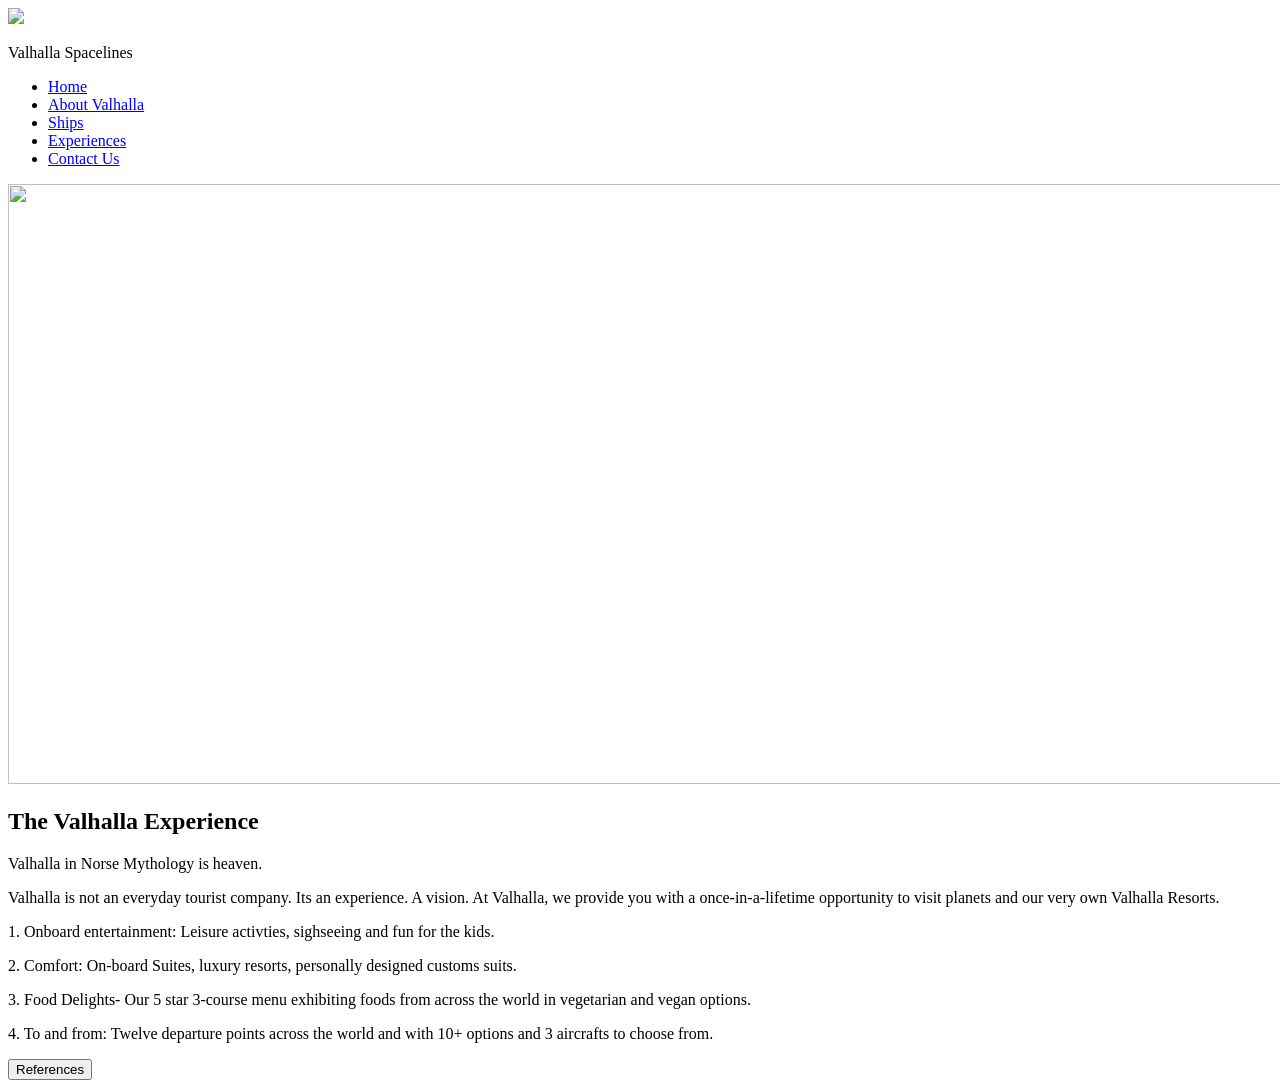
==== index.html @ 5152ffe0 "Add files via upload" ====
<!DOCTYPE html>
<html>
    <link rel="preconnect" href="https://fonts.googleapis.com">
<link rel="preconnect" href="https://fonts.gstatic.com" crossorigin>
<link href="https://fonts.googleapis.com/css2?family=Lato:wght@300&family=Source+Sans+Pro:wght@300&display=swap" rel="stylesheet">
<head>
<title>Valhalla Spacelines</title>
<link rel="stylesheet" href="style.css">
<link rel="stylesheet" href="header.css">

</head>

    <body>

        <div class ="menu-bar">
        <img src="logo.png" class="logo">
        <div class="title">
            <p>Valhalla Spacelines</p>
        </div>
       
        <ul>
        <li class="active"><a href= "#">Home</a></li>
        <li><a href= "us.html">About Valhalla</a></li>
        <li><a href= "ships.html">Ships</a></li>   
        <li><a href= "onboard.html">Experiences</a></li>
        <li><a href= "backgroundcheck.html">Contact Us</a></li>
        
        </ul>

</div>

<div class="spacer">
<p>
<img src="Space.jpg"width="1400" height="600">

</p>

</div>
    <div class="opener">
        <h2>
            The Valhalla Experience
            </h2>

<p>
    Valhalla in Norse Mythology is heaven.
</p>

<p>
    Valhalla is not an everyday tourist company. Its an experience. A vision. At Valhalla, we provide you with a once-in-a-lifetime opportunity to visit planets and our very own Valhalla Resorts. 
</p>

<p>
    1. Onboard entertainment: Leisure activties, sighseeing and fun for the kids.
</p>

<p>
    2. Comfort: On-board Suites, luxury resorts, personally designed customs suits.
</p>

<p>
    3. Food Delights- Our 5 star 3-course menu exhibiting foods from across the world in vegetarian and vegan options.
</p>

<p>
    4. To and from: Twelve departure points across the world and with 10+ options and 3 aircrafts to choose from.
</p>
    </div>


    <div class="spacer3">
        <p></p>
        </div>

    </body>
    <form>
        <a href="https://drive.google.com/file/d/1Igak28KmbsYxQ1095Y5At7NjxStYudCL/view?usp=sharing%22%3E">
        <input type="button" value="References">
        </a>
        
        </form>

</html>
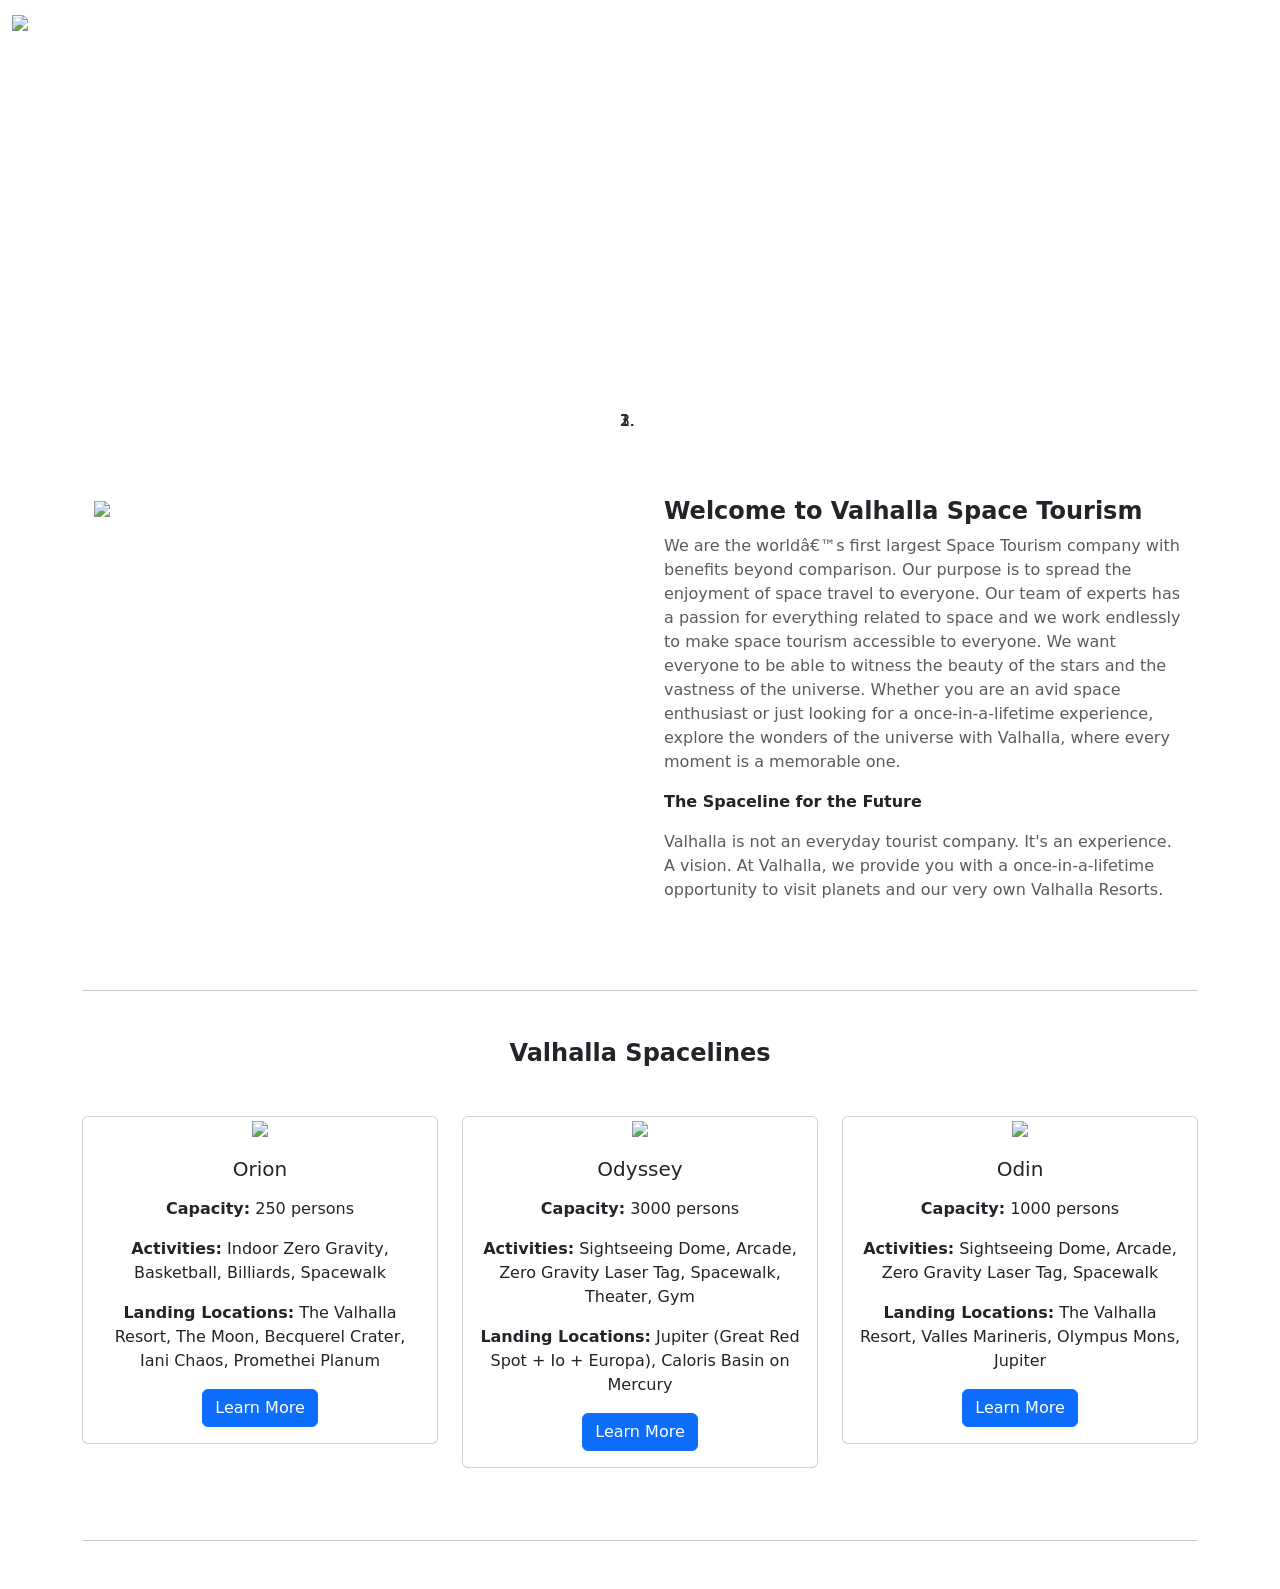
==== commit d7c54ac1: "Add files via upload" ====
--- a/index.html
+++ b/index.html
@@ -1,82 +1,296 @@
 <!DOCTYPE html>
-<html>
-    <link rel="preconnect" href="https://fonts.googleapis.com">
-<link rel="preconnect" href="https://fonts.gstatic.com" crossorigin>
-<link href="https://fonts.googleapis.com/css2?family=Lato:wght@300&family=Source+Sans+Pro:wght@300&display=swap" rel="stylesheet">
+<html lang="en">
 <head>
-<title>Valhalla Spacelines</title>
-<link rel="stylesheet" href="style.css">
-<link rel="stylesheet" href="header.css">
-
+  <meta name="viewport" content="width=device-width, initial-scale=1.0">
+  <title>Valhalla Spacelines</title> 
+  <link rel="stylesheet" type="text/css" href="main.css">
+  <link rel="stylesheet" href="https://stackpath.bootstrapcdn.com/bootstrap/5.0.0-alpha1/css/bootstrap.min.css" integrity="sha384-r4NyP46KrjDleawBgD5tp8Y7UzmLA05oM1iAEQ17CSuDqnUK2+k9luXQOfXJCJ4I" crossorigin="anonymous">
 </head>
-
-    <body>
-
-        <div class ="menu-bar">
-        <img src="logo.png" class="logo">
-        <div class="title">
-            <p>Valhalla Spacelines</p>
-        </div>
-       
-        <ul>
-        <li class="active"><a href= "#">Home</a></li>
-        <li><a href= "us.html">About Valhalla</a></li>
-        <li><a href= "ships.html">Ships</a></li>   
-        <li><a href= "onboard.html">Experiences</a></li>
-        <li><a href= "backgroundcheck.html">Contact Us</a></li>
-        
-        </ul>
-
-</div>
-
-<div class="spacer">
-<p>
-<img src="Space.jpg"width="1400" height="600">
-
-</p>
-
-</div>
-    <div class="opener">
-        <h2>
-            The Valhalla Experience
-            </h2>
-
-<p>
-    Valhalla in Norse Mythology is heaven.
-</p>
-
-<p>
-    Valhalla is not an everyday tourist company. Its an experience. A vision. At Valhalla, we provide you with a once-in-a-lifetime opportunity to visit planets and our very own Valhalla Resorts. 
-</p>
-
-<p>
-    1. Onboard entertainment: Leisure activties, sighseeing and fun for the kids.
-</p>
-
-<p>
-    2. Comfort: On-board Suites, luxury resorts, personally designed customs suits.
-</p>
-
-<p>
-    3. Food Delights- Our 5 star 3-course menu exhibiting foods from across the world in vegetarian and vegan options.
-</p>
-
-<p>
-    4. To and from: Twelve departure points across the world and with 10+ options and 3 aircrafts to choose from.
-</p>
-    </div>
-
-
-    <div class="spacer3">
-        <p></p>
-        </div>
-
-    </body>
-    <form>
-        <a href="https://drive.google.com/file/d/1Igak28KmbsYxQ1095Y5At7NjxStYudCL/view?usp=sharing%22%3E">
-        <input type="button" value="References">
-        </a>
-        
-        </form>
-
-</html>+<body>
+    
+        <!--Main Navigation-->
+        <header>
+            <style>
+              /* Carousel styling */
+              #introCarousel,
+              .carousel-inner,
+              .carousel-item,
+              .carousel-item.active {
+                height: 100vh;
+              }
+      
+              .carousel-item:nth-child(1) {
+                background-image: url('https://media.cntraveler.com/photos/5804ef77b5529ddf55125b40/master/pass/nasa-earth-views-01-cr-courtesy.jpg');
+                background-repeat: no-repeat;
+                background-size: cover;
+                background-position: center center;
+              }
+              .carousel-item:nth-child(2) {
+                background-image: url('https://mdbootstrap.com/img/Photos/Others/images/77.jpg');
+                background-repeat: no-repeat;
+                background-size: cover;
+                background-position: center center;
+              }
+              .carousel-item:nth-child(3) {
+                background-image: url('https://mdbootstrap.com/img/Photos/Others/images/78.jpg');
+                background-repeat: no-repeat;
+                background-size: cover;
+                background-position: center center;
+              }
+      
+              /* Height for devices larger than 576px */
+              @media (min-width: 992px) {
+                #introCarousel {
+                  margin-top: -58.59px;
+                }
+                #introCarousel,
+                .carousel-inner,
+                .carousel-item,
+                .carousel-item.active {
+                  height: 50vh;
+                }
+              }
+
+      
+              .navbar .nav-link {
+                color: #fff !important;
+              }
+            </style>
+      
+            <!-- Navbar -->
+            <nav class="navbar navbar-expand-lg navbar-dark d-none d-lg-block" style="z-index: 2000;">
+              <div class="container-fluid">
+                <a class="navbar-brand mt-2 mt-lg-0" href="#">
+                    <img
+                      src="https://cdn.discordapp.com/attachments/1066926973382832238/1074560287828606986/Astraea_Robotics_Logo-removebg-preview.png"
+                      height="35"
+                      alt="MDB Logo"
+                      loading="lazy"
+                    />
+                  </a>
+                  <!-- Left links -->
+                  <ul class="navbar-nav me-auto mb-2 mb-lg-0">
+                   
+                      <a class="nav-link" href="#">Home</a>
+                    
+                    
+                      <a class="nav-link" href="us.html">About Valhalla</a></li>
+                    
+                    
+                      <a class="nav-link" href="experiences.html">Experiences</a></li>
+                    
+                  
+                      <a class="nav-link" href="ships.html">Ships</a></li>
+                    
+                    
+                      <a class="nav-link" href="contact.html">Contact Us</a></li>
+                    
+                  </ul>
+                  <!-- Left links -->
+                </div>
+                <!-- Collapsible wrapper -->
+            
+                <!-- Right elements -->
+                <div class="d-flex align-items-center">
+                  <!-- Icon -->
+                  <a class="text-reset me-3" href="#">
+                    <i class="fas fa-shopping-cart"></i>
+                  </a>
+                <!-- Right elements -->
+              </div>
+              <!-- Container wrapper -->
+            </nav>
+          <!-- Navbar -->
+      
+            <!-- Carousel wrapper -->
+            
+            <div id="introCarousel" class="carousel slide carousel-fade shadow-2-strong" data-mdb-ride="carousel">
+              <!-- Indicators -->
+              <ol class="carousel-indicators">
+                <li data-mdb-target="#introCarousel" data-mdb-slide-to="0" class="active"></li>
+                <li data-mdb-target="#introCarousel" data-mdb-slide-to="1"></li>
+                <li data-mdb-target="#introCarousel" data-mdb-slide-to="2"></li>
+              </ol>
+      
+              <!-- Inner -->
+              <div class="carousel-inner">
+                <!-- Single item -->
+                <div class="carousel-item active">
+                  <div class="mask" style="background-color: rgba(0, 0, 0, 0.6);">
+                    <div class="d-flex justify-content-center align-items-center h-100">
+                      <div class="text-white text-center">
+                      </div>
+                    </div>
+                  </div>
+                </div>
+      
+                <!-- Single item -->
+                <div class="carousel-item">
+                  <div class="mask" style="background-color: rgba(0, 0, 0, 0.3);">
+                    <div class="d-flex justify-content-center align-items-center h-100">
+                      <div class="text-white text-center">
+                        <h2>You can place here any content</h2>
+                      </div>
+                    </div>
+                  </div>
+                </div>
+      
+                <!-- Single item -->
+                <div class="carousel-item">
+                  <div
+                    class="mask"
+                    style="
+                      background: linear-gradient(
+                        45deg,
+                        rgba(29, 236, 197, 0.7),
+                        rgba(91, 14, 214, 0.7) 100%
+                      );
+                    "
+                  >
+                    <div class="d-flex justify-content-center align-items-center h-100">
+                      <div class="text-white text-center">
+                        <h2>And cover it with any mask</h2>
+                        <a
+                          class="btn btn-outline-light btn-lg m-2"
+                          href="https://mdbootstrap.com/docs/standard/content-styles/masks/"
+                          target="_blank"
+                          role="button"
+                          >Learn about masks</a
+                        >
+                      </div>
+                    </div>
+                  </div>
+                </div>
+              </div>
+              <!-- Inner -->
+      
+              <!-- Controls -->
+              <a class="carousel-control-prev" href="#introCarousel" role="button" data-mdb-slide="prev">
+                <span class="carousel-control-prev-icon" aria-hidden="true"></span>
+                <span class="sr-only">Previous</span>
+              </a>
+              <a class="carousel-control-next" href="#introCarousel" role="button" data-mdb-slide="next">
+                <span class="carousel-control-next-icon" aria-hidden="true"></span>
+                <span class="sr-only">Next</span>
+              </a>
+            </div>
+            <!-- Carousel wrapper -->
+          </header>
+          <!--Main Navigation-->
+      
+          <!--Main layout-->
+          <main class="mt-5">
+            <div class="container">
+              <!--Section: Content-->
+              <section>
+                <div class="row">
+                  <div class="col-md-6 gx-5 mb-4">
+                    <div class="bg-image hover-overlay ripple shadow-2-strong rounded-5" data-mdb-ripple-color="light">
+                      <img src="https://th.bing.com/th/id/R.268bd1ec8f8083bbe6beb429fc78f4ea?rik=Z095DbY30xvEjQ&riu=http%3a%2f%2fhome.bt.com%2fimages%2f8-of-the-best-questions-and-answers-from-a-nasa-astronauts-reddit-ama-136429505470102601-180912224017.jpg&ehk=8TOGpJPtsI0NsxGnVuH0PinPgT4gJ8%2f10qBGCmRpU%2bA%3d&risl=&pid=ImgRaw&r=0" class="img-fluid" />
+                      <a href="#!">
+                        <div class="mask" style="background-color: rgba(251, 251, 251, 0.15);"></div>
+                      </a>
+                    </div>
+                  </div>
+      
+                  <div class="col-md-6 gx-5 mb-4">
+                    <h4><strong>Welcome to Valhalla Space Tourism</strong></h4>
+                    <p class="text-muted">
+                        We are the world’s first largest Space Tourism company with benefits beyond comparison. Our purpose is to spread the enjoyment of space travel to everyone. Our team of experts has a passion for everything related to space and we work endlessly to make space tourism accessible to everyone. We want everyone to be able to witness the beauty of the stars and the vastness of the universe.
+
+                        Whether you are an avid space enthusiast or just looking for a once-in-a-lifetime experience, explore the wonders of the universe with Valhalla, where every moment is a memorable one.
+                        
+                    </p>
+                    <p><strong>The Spaceline for the Future</strong></p>
+                    <p class="text-muted">
+                        Valhalla is not an everyday tourist company. It's an experience. A vision. At Valhalla, we provide you with a once-in-a-lifetime opportunity to visit planets and our very own Valhalla Resorts.
+                    </p>
+                  </div>
+                </div>
+              </section>
+              <!--Section: Content-->
+      
+              <hr class="my-5" />
+      <!------Spaceline Info-->
+              <!--Section: Content-->
+              <section class="text-center">
+                <h4 class="mb-5"><strong>Valhalla Spacelines</strong></h4>
+      
+                <div class="row">
+                  <div class="col-lg-4 col-md-12 mb-4">
+                    <div class="card">
+                      <div class="bg-image hover-overlay ripple" data-mdb-ripple-color="light">
+                        <img
+                          src="https://pbs.twimg.com/media/FiBoSNSXwAYFb4e?format=jpg&name=small"
+                          class="img-fluid"
+
+                        />
+                        <a href="#!">
+                          <div class="mask" style="background-color: rgba(251, 251, 251, 0.15);"></div>
+                        </a>
+                      </div>
+                      <div class="card-body">
+                        <h5 class="card-title">Orion</h5>
+                        <p class="card-text">
+                            <p><strong>Capacity:</strong> 250 persons </p> 
+                            <p><strong>Activities:</strong> Indoor Zero Gravity, Basketball, Billiards, Spacewalk </p>
+                            <p><strong>Landing Locations:</strong> The Valhalla Resort, The Moon, Becquerel Crater, Iani Chaos, Promethei Planum </p>
+                        </p>
+                        <a href="ships.html" class="btn btn-primary">Learn More</a>
+                      </div>
+                    </div>
+                  </div>
+      
+                  <div class="col-lg-4 col-md-6 mb-4">
+                    <div class="card">
+                      <div class="bg-image hover-overlay ripple" data-mdb-ripple-color="light">
+                        <img
+                          src="https://pbs.twimg.com/media/FicabqjWQAIcTSQ?format=jpg&name=large"
+                          class="img-fluid"
+                        />
+                        
+                        <a href="#!">
+                          <div class="mask" style="background-color: rgba(251, 251, 251, 0.15);"></div>
+                        </a>
+                      </div>
+                      <div class="card-body">
+                        <h5 class="card-title">Odyssey</h5>
+                        <p class="card-text">
+                            <p><strong>Capacity:</strong> 3000 persons </p> 
+                            <p><strong>Activities:</strong> Sightseeing Dome, Arcade, Zero Gravity Laser Tag, Spacewalk, Theater, Gym </p>
+                            <p><strong>Landing Locations:</strong> Jupiter (Great Red Spot + Io + Europa), Caloris Basin on Mercury</p>
+                        </p>
+                        <a href="#!" class="btn btn-primary">Learn More</a>
+                      </div>
+                    </div>
+                  </div>
+      
+                  <div class="col-lg-4 col-md-6 mb-4">
+                    <div class="card">
+                      <div class="bg-image hover-overlay ripple" data-mdb-ripple-color="light">
+                        <img
+                          src="https://cdn.discordapp.com/attachments/1066926973382832238/1068406722093396008/IMG_7345.jpg"
+                          class="img-fluid"
+                        />
+                        <a href="#!">
+                          <div class="mask" style="background-color: rgba(251, 251, 251, 0.15);"></div>
+                        </a>
+                      </div>
+                      <div class="card-body">
+                        <h5 class="card-title">Odin</h5>
+                        <p class="card-text">
+                            <p><strong>Capacity:</strong> 1000 persons </p> 
+                            <p><strong>Activities:</strong> Sightseeing Dome, Arcade, Zero Gravity Laser Tag, Spacewalk </p>
+                            <p><strong>Landing Locations:</strong> The Valhalla Resort, Valles Marineris, Olympus Mons, Jupiter
+                        </p>
+                        <a href="#!" class="btn btn-primary">Learn More</a>
+                      </div>
+                    </div>
+                  </div>
+                </div>
+              </section>
+              <!--Section: Content-->
+      
+              <hr class="my-5" />
+
+              
